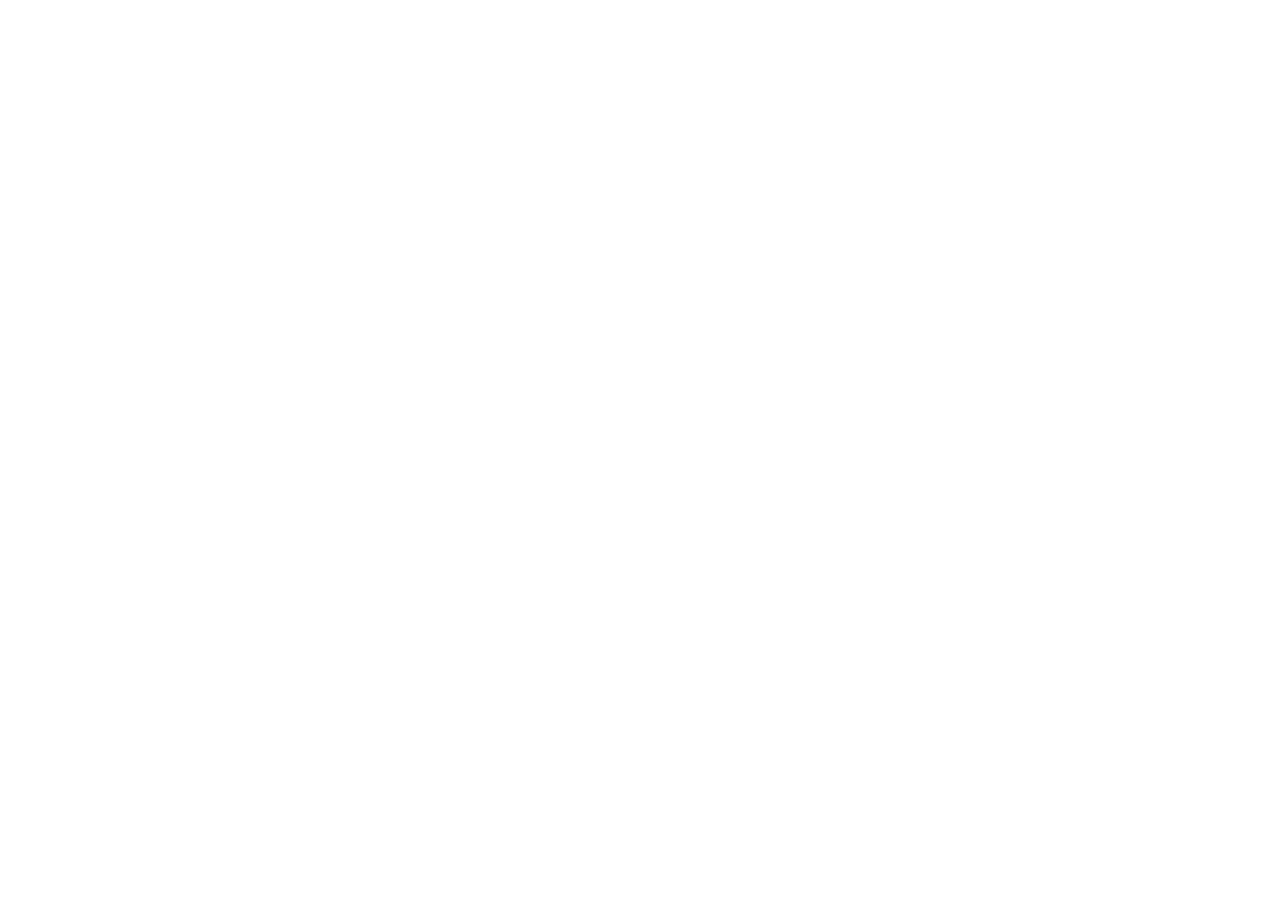
==== index.html @ d57b4c4a "My dream is to live near such a beach." ====
<!DOCTYPE html>
<html>
<head>
  <meta charset="utf-8">
  <title></title>
  <meta name="viewport" content="width=device-width, initial-scale=1">
  <link rel="stylesheet" type="text/css" href="main.css">
</head>
<body>

</body>
</html>
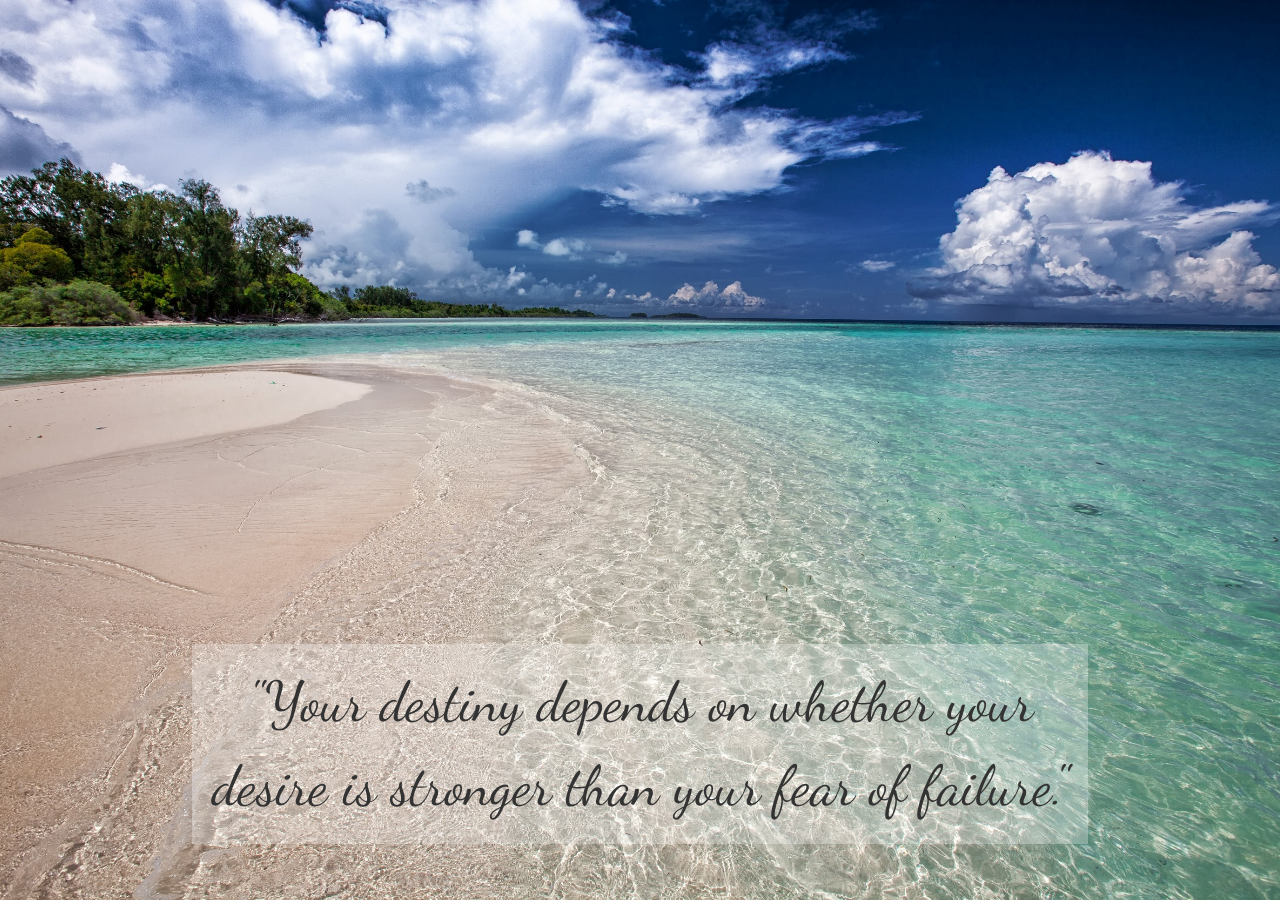
==== commit 30a39794: "I dreaming this place" ====
--- a/index.html
+++ b/index.html
@@ -2,11 +2,17 @@
 <html>
 <head>
   <meta charset="utf-8">
-  <title></title>
+  <title>My dream</title>
   <meta name="viewport" content="width=device-width, initial-scale=1">
   <link rel="stylesheet" type="text/css" href="main.css">
+  <link rel="preconnect" href="https://fonts.gstatic.com">
+<link href="https://fonts.googleapis.com/css2?family=Dancing+Script:wght@700&display=swap" rel="stylesheet">
 </head>
 <body>
+  
+    <div class="wrapper">
+      <p class="quote">"Your destiny depends on whether your desire is stronger than your fear of failure."</p>
+   </div>
 
 </body>
 </html>--- a/main.css
+++ b/main.css
@@ -0,0 +1,46 @@
+html,
+body {
+  margin: 0;
+  padding: 0;
+  font-size: 100%;
+  line-height: 1.5;
+}
+
+body {
+  width: 100%;
+  height: 100vh;
+  background: url('assets/my-dream-beach.jpg') no-repeat center;
+  background-size: cover;
+  color: #333;
+}
+
+.wrapper {
+  padding:  0 1rem;
+  width: 70%;
+  margin: 0 auto;
+  text-align: center;
+  position: absolute;
+  bottom: 0;
+  left: 10px;
+  right: 10px;
+}
+
+.quote {
+  font-family: 'Dancing Script', cursive;
+  font-size: 3.5rem; 
+  background-color: rgba(255, 255, 255, 0.3);
+  padding: 1rem;
+}
+
+@media (max-width: 768px) {
+  
+  .quote {
+  font-size: 2rem; 
+}
+  
+  body {
+    background: url('assets/my-dream-beach.jpg') no-repeat 25% 75%;
+    background-size: cover;
+}
+
+}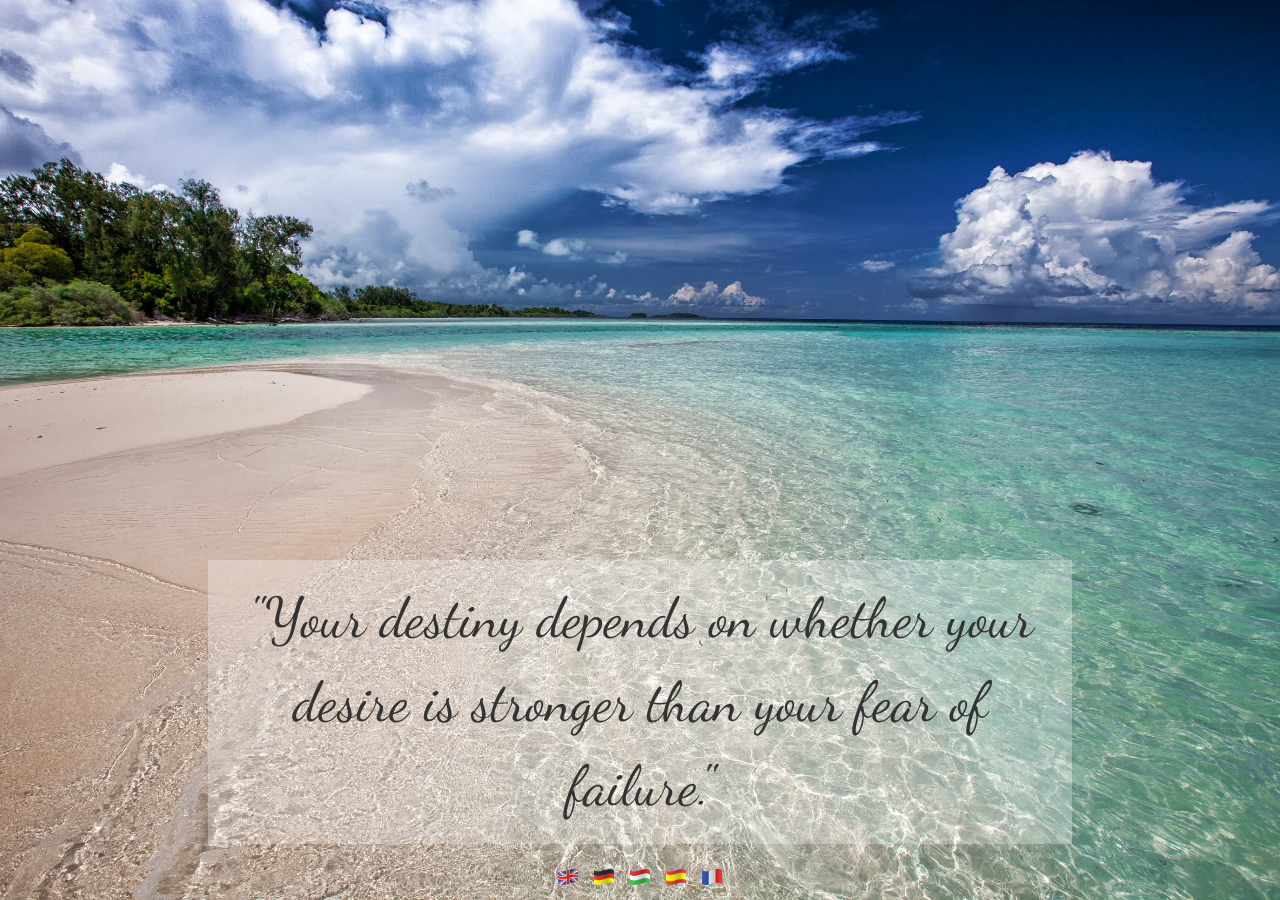
==== commit b26eb16a: "please, do it" ====
--- a/index.html
+++ b/index.html
@@ -6,13 +6,20 @@
   <meta name="viewport" content="width=device-width, initial-scale=1">
   <link rel="stylesheet" type="text/css" href="main.css">
   <link rel="preconnect" href="https://fonts.gstatic.com">
-<link href="https://fonts.googleapis.com/css2?family=Dancing+Script:wght@700&display=swap" rel="stylesheet">
+  <link href="https://fonts.googleapis.com/css2?family=Dancing+Script:wght@700&display=swap" rel="stylesheet">
 </head>
 <body>
   
     <div class="wrapper">
       <p class="quote">"Your destiny depends on whether your desire is stronger than your fear of failure."</p>
-   </div>
+    </div>
+    <nav class="language-selector">
+      <a href="index.html"><img src="assets/english.png" alt="english" ></a>
+      <a href="germany.html"><img src="assets/germany.png" alt="germany"></a>
+      <a href="hungary.html"><img src="assets/hungary.png" alt="hungary"></a>
+      <a href="spain.html"><img src="assets/spain.png" alt="spain"></a>
+      <a href="france.html"><img src="assets/france.png" alt="france"></a>
+    </nav>
 
 </body>
 </html>--- a/main.css
+++ b/main.css
@@ -1,3 +1,7 @@
+* {
+  box-sizing: border-box;
+}
+
 html,
 body {
   margin: 0;
@@ -23,6 +27,7 @@
   bottom: 0;
   left: 10px;
   right: 10px;
+  
 }
 
 .quote {
@@ -35,12 +40,31 @@
 @media (max-width: 768px) {
   
   .quote {
-  font-size: 2rem; 
+    font-size: 2rem; 
 }
   
   body {
     background: url('assets/my-dream-beach.jpg') no-repeat 25% 75%;
     background-size: cover;
 }
+  
+  .wrapper {
+    bottom: 5px;
+  } 
 
-}+}
+
+.language-selector {
+  width: 100%;
+  position: absolute;
+  bottom: 0;
+  display: table;
+  text-align: center;
+ }
+
+.language-selector img {
+  width: 1.25rem;
+  height: 1rem;
+  margin: .5em;
+}
+
